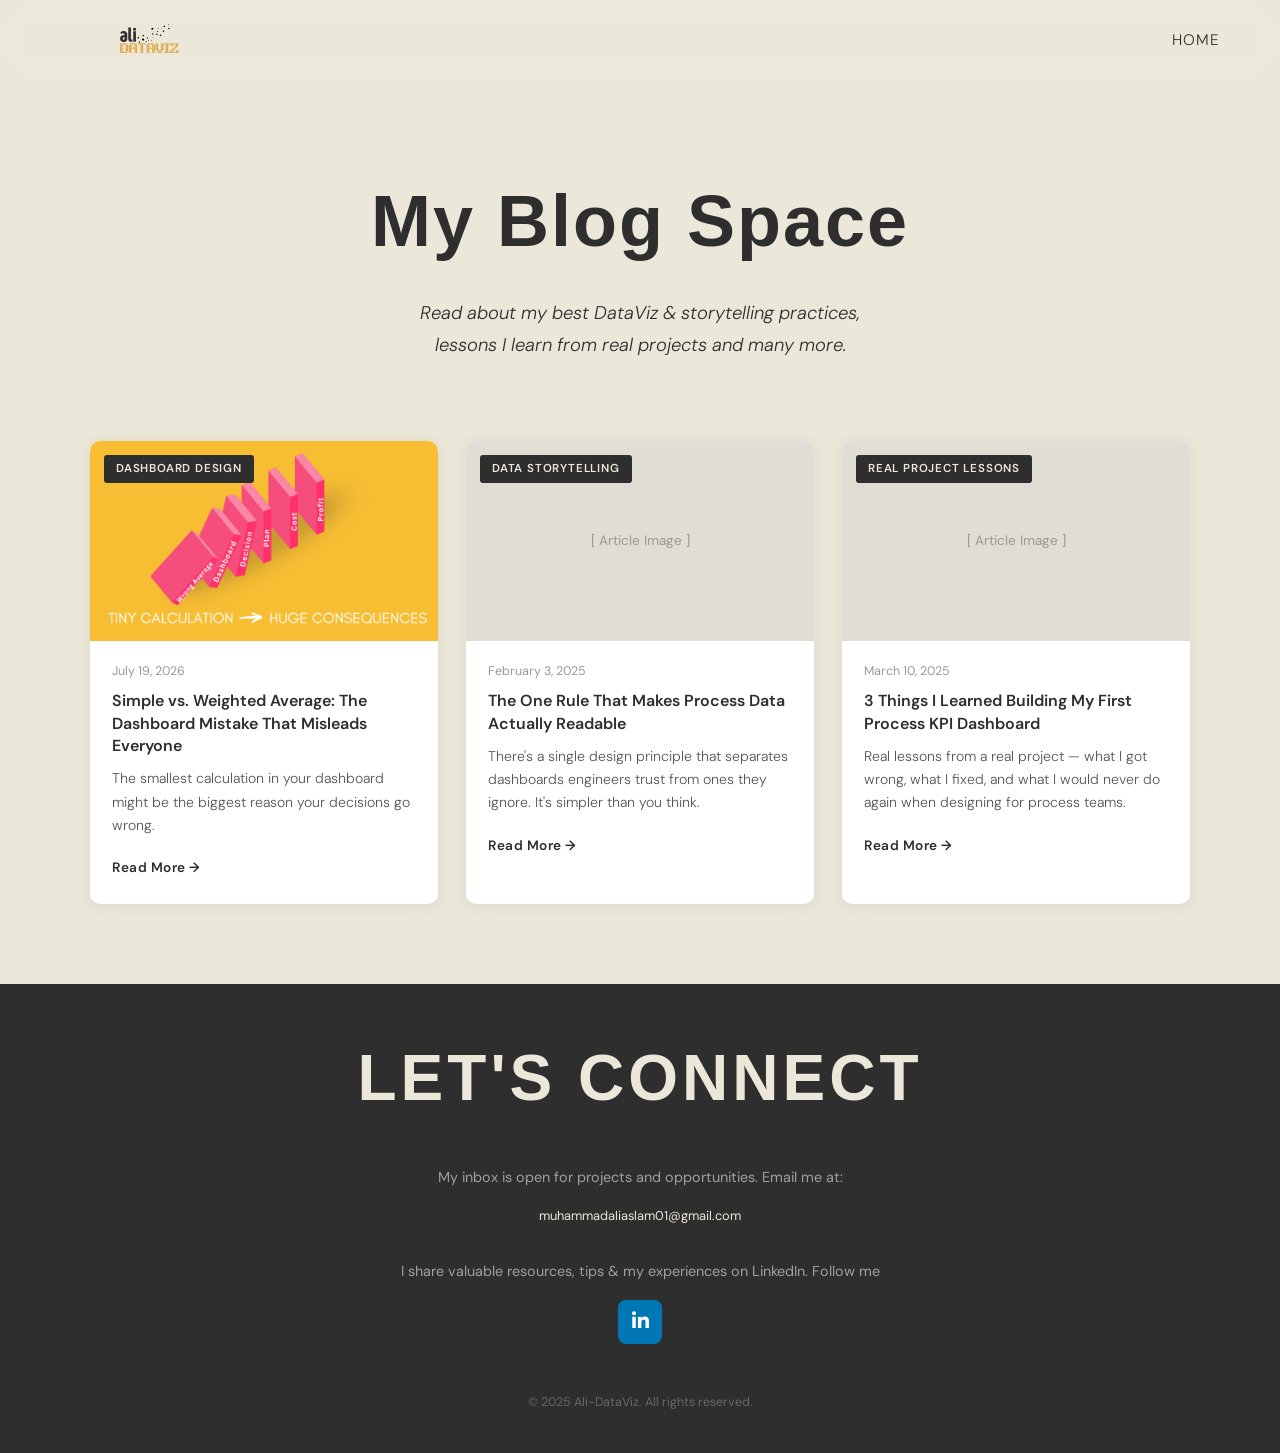
==== blog.html @ f67eda48 "First upload" ====
<!DOCTYPE html>
<html lang="en">
<head>
  <meta charset="UTF-8" />
  <meta name="viewport" content="width=device-width, initial-scale=1.0" />
  <title>Blog — Ali-DataViz</title>

  <!-- Same Google Fonts as main page -->
  <link href="https://fonts.googleapis.com/css2?family=Bebas+Neue&family=DM+Sans:ital,wght@0,300;0,400;0,600;1,400&display=swap" rel="stylesheet" />

  <!-- Font Awesome for icons -->
  <link rel="stylesheet" href="https://cdnjs.cloudflare.com/ajax/libs/font-awesome/6.5.0/css/all.min.css" />

  <!-- Same shared stylesheet — no separate CSS needed -->
  <link rel="stylesheet" href="style.css" />
</head>
<body>

  <!-- ========== NAVIGATION — Home tab only ========== -->
  <nav class="navbar blog-navbar">
    <a href="index.html">
  <img src="ali-logo.svg" alt="Ali DataViz Logo" class="logo-img" />
</a>
</div> 
    <ul class="nav-links">
      <li><a href="index.html">Home</a></li>
    </ul>
  </nav>

  <!-- ========== BLOG HERO — heading + subtext ========== -->
  <section class="blog-hero">
    <h1 class="blog-hero-heading">My Blog Space</h1>
    <p class="blog-hero-subtext">
      Read about my best DataViz &amp; storytelling practices,<br/>
      lessons I learn from real projects and many more.
    </p>
  </section>

  <!-- ========== BLOG CARDS GRID ========== -->
  <section class="blog-section">

    <div class="blog-grid">

      <!-- Blog Card 1 — placeholder -->
      <div class="blog-card">
        <!-- Thumbnail image on top -->
        <div class="blog-thumbnail">
    <span class="blog-category">Dashboard Design</span>
    <img src="Blog1 Cover.png"
         alt="Simple vs Weighted Average">
</div>
        <!-- Card content -->
        <div class="blog-card-body">
          <p class="blog-date">July 19, 2026</p>
          <h3 class="blog-title">Simple vs. Weighted Average: The Dashboard Mistake That Misleads Everyone</h3>
          <p class="blog-excerpt">
            The smallest calculation in your dashboard might be the biggest reason your decisions go wrong.
          </p>
          <a href="#" class="blog-read-more">Read More →</a>
        </div>
      </div>

      <!-- Blog Card 2 — placeholder -->
      <div class="blog-card">
        <div class="blog-thumbnail">
          <span class="blog-category">Data Storytelling</span>
          [ Article Image ]
        </div>
        <div class="blog-card-body">
          <p class="blog-date">February 3, 2025</p>
          <h3 class="blog-title">The One Rule That Makes Process Data Actually Readable</h3>
          <p class="blog-excerpt">
            There's a single design principle that separates dashboards engineers trust from ones they ignore. It's simpler than you think.
          </p>
          <a href="#" class="blog-read-more">Read More →</a>
        </div>
      </div>

      <!-- Blog Card 3 — placeholder -->
      <div class="blog-card">
        <div class="blog-thumbnail">
          <span class="blog-category">Real Project Lessons</span>
          [ Article Image ]
        </div>
        <div class="blog-card-body">
          <p class="blog-date">March 10, 2025</p>
          <h3 class="blog-title">3 Things I Learned Building My First Process KPI Dashboard</h3>
          <p class="blog-excerpt">
            Real lessons from a real project — what I got wrong, what I fixed, and what I would never do again when designing for process teams.
          </p>
          <a href="#" class="blog-read-more">Read More →</a>
        </div>
      </div>

    </div>
  </section>

  <!-- ========== FOOTER — exact same as homepage ========== -->
  <footer class="footer" id="connect">

    <h2 class="footer-heading">LET'S CONNECT</h2>

<p class="footer-tagline">My inbox is open for projects and opportunities. Email me at:</p>

    <!-- Email -->
    <div class="footer-email">
      <a href="mailto:muhammadaliaslam01@gmail.com" class="footer-email-link">
        muhammadaliaslam01@gmail.com
      </a>
    </div>

    <!-- LinkedIn -->
    <p class="footer-linkedin-text">
      I share valuable resources, tips &amp; my experiences on LinkedIn. Follow me
    </p>
    <a href="https://www.linkedin.com/in/muhammadali-ce/" target="_blank" class="linkedin-btn">
      <i class="fa-brands fa-linkedin-in"></i>
    </a>

    <!-- Copyright -->
    <p class="footer-copy">&copy; 2025 Ali-DataViz. All rights reserved.</p>

  </footer>

</body>
</html>
---- style.css ----
/* ============================================================
   Ali-DataViz — Main Stylesheet
   File: style.css
   Matches Canva draft layout exactly
   ============================================================ */

/* ---------- CSS VARIABLES (your color palette) ---------- */
:root {
  --color-bg-light: #ebe8da;       /* Off-white/cream — main background */
  --color-bg-dark: #2e2e2e;        /* Dark charcoal — work section + footer */
  --color-text-dark: #2e2e2e;      /* Dark charcoal for body text */
  --color-text-light: #ebe8da;     /* Light text on dark backgrounds */
  --color-accent: #c8b97a;         /* Gold/warm tone — matches Canva feel */
  --color-tag-bg: #2e2e2e;         /* Skill tag background */
  --color-tag-text: #ebe8da;       /* Skill tag text */

  --font-headline: 'Segoe UI', sans-serif;   /* Big bold headlines */
  --font-body: 'DM Sans', sans-serif;    /* Body text — clean and readable */
}

/* ---------- RESET & BASE ---------- */
*, *::before, *::after {
  margin: 0;
  padding: 0;
  box-sizing: border-box;
}

html {
  scroll-behavior: smooth; /* smooth scrolling when clicking nav links */
}

body {
  font-family: var(--font-body);
  background-color: var(--color-bg-light);
  color: var(--color-text-dark);
  line-height: 1.7;
}

a {
  text-decoration: none;
  color: inherit;
}

/* ============================================================
   NAVIGATION BAR
   ============================================================ */
.navbar {
  position: fixed;
  top: 0;
  left: 0;
  width: 100%;
  z-index: 100;
  display: flex;
  justify-content: space-between;
  align-items: center;
  padding: 12px 60px;
  background-color: rgba(235, 232, 218, 0.5);
  backdrop-filter: blur(8px);
 -webkit-backdrop-filter: blur(8px);
  height: 80px;        /* fixed navbar height — nothing will shift */
}

.nav-logo {
  font-family: var(--font-headline);
  font-size: 1.6rem;
  color: var(--color-text-dark);
  letter-spacing: 1px;
}

/* accent color on the second word of logo */
.nav-logo span {
  color: var(--color-accent);
}

.logo-img {
  height: 200px;           /* size — change this */
  width: auto;
  object-fit: contain;
  display: block;
  position: relative;     /* allows free movement */
  top: 15px;               /* move up (negative) or down (positive) */
  left: -10px;              /* move left (negative) or right (positive) */
  transform: scale(1);    /* zoom in or out — 1 is normal, 1.2 is 20% bigger */
}

.nav-links {
  list-style: none;
  display: flex;
  gap: 36px;
}

.nav-links a {
  color: var(--color-text-dark);
  font-size: 0.95rem;
  font-weight: 300;
  letter-spacing: 1px;
  text-transform: uppercase;
  transition: color 0.2s ease;
}

.nav-links a:hover {
  color: var(--color-accent);
}

/* ============================================================
   HERO SECTION
   ============================================================ */
.hero {
  position: relative;
  overflow: hidden;
  width: 100%;
  min-height: 100vh;          /* full screen height */
  display: flex;
  align-items: center;
  justify-content: center;
  text-align: center;

  /* Background image — industrial/refinery feel like your Canva draft */
  background-color: var(--color-bg-light);
background-image: url('refinery.jpg');
background-size: contain;
background-repeat: no-repeat;
background-position: bottom center;
}

/* Dark overlay so text is readable over the photo */
.hero-overlay {
  position: absolute;
  inset: 0;
  background-color: rgba(235, 232, 218, 0.85);
}

/* All hero content sits above the overlay */
.hero-content {
  position: relative;
  z-index: 2;
  max-width: 860px;
  padding: 40px 20px;
}

/* Main headline — large, stacked, all caps */
.hero-headline {
  font-family: var(--font-headline);
  font-size: clamp(3rem, 8vw, 4.5rem); /* scales with screen size */
  line-height: 1.05;
  color: var(--color-text-dark);
  letter-spacing: 1.5px;
  margin-bottom: 24px;
  font-weight: 800;
  text-transform: capitalize;
}

/* Supporting italic line below headline */
.hero-subtext {
  font-family: var(--font-body);
  font-style: italic;
  font-weight: 300;
  font-size: clamp(1rem, 2vw, 1.15rem);
  color: var(--color-text-dark);
  line-height: 1.6;
  margin-bottom: 40px;
}

/* CTA buttons container */
.hero-buttons {
  display: flex;
  gap: 16px;
  justify-content: center;
  flex-wrap: wrap;
}

/* Base button style */
.btn {
  display: inline-block;
  padding: 13px 32px;
  font-family: var(--font-body);
  font-size: 0.9rem;
  font-weight: 600;
  letter-spacing: 1.5px;
  text-transform: uppercase;
  border-radius: 30px;
  transition: all 0.25s ease;
  cursor: pointer;
}

/* Primary button — dark filled */
.btn-primary {
  background-color: var(--color-text-dark);
  color: var(--color-text-light);
  border: 2px solid var(--color-text-dark);
}

.btn-primary:hover {
  background-color: var(--color-accent);
  border-color: var(--color-accent);
  color: var(--color-text-dark);
}

/* Secondary button — outlined */
.btn-secondary {
  background-color: transparent;
  color: var(--color-text-dark);
border: 2px solid var(--color-text-dark);
}

.btn-secondary:hover {
  background-color: var(--color-text-light);
  color: var(--color-text-dark);
}

/* ============================================================
   MY WORK SECTION
   ============================================================ */
.work-section {
  background-color: var(--color-bg-dark);
  color: var(--color-text-light);
  padding: 50px 60px;
  text-align: center;
  overflow: hidden;
}

.section-heading {
  font-family: var(--font-headline);
  font-size: clamp(2.5rem, 5vw, 4rem);
  letter-spacing: 3px;
  color: var(--color-text-light);
  margin-bottom: 12px;
}

.section-subtext {
  font-size: 1rem;
  font-weight: 300;
  color: rgba(240, 237, 230, 0.7);
  margin-bottom: 60px;
}

/* Slider of project cards — 3 columns on desktop */
.projects-slider {
  display: flex;
  flex-direction: row;
  gap: 28px;
  overflow-x: scroll;         /* forces scrollbar to always show */
  scroll-snap-type: x mandatory;
  padding: 20px 60px 40px;
  max-width: 100%;            /* full width of section */
  margin: 0 auto;
  cursor: grab;
  -webkit-overflow-scrolling: touch;
}
/* Each card snaps into place */
.projects-slider .project-card {
  flex: 0 0 600px;            /* bigger card width */
  scroll-snap-align: start;
}
/* Hide scrollbar but keep scrolling working */
.projects-slider::-webkit-scrollbar {
  display: none;
}

.projects-slider::-webkit-scrollbar-track {
  background: #1e1e1e;
}

.projects-slider::-webkit-scrollbar-thumb {
  background-color: #ebe8da;
  border-radius: 10px;
}

/* Individual project card */
.project-card {
  background-color: #2a2a2a;
  border-radius: 10px;
  overflow: hidden;
  text-align: left;
  display: flex;
  flex-direction: column;
  transition: transform 0.4s ease, box-shadow 0.4s ease;
  box-shadow: 6px 6px 16px rgba(0, 0, 0, 0.5),
              -2px -2px 8px rgba(255, 255, 255, 0.03);
}

.project-card:hover {
  transform: translateY(-8px) rotateX(2deg) rotateY(2deg) scale(1.02);
  box-shadow: 12px 20px 40px rgba(0, 0, 0, 0.6),
              -4px -4px 12px rgba(255, 255, 255, 0.05);
}

.project-card:hover {
  transform: translateY(-5px); /* lifts card on hover */
}

/* Placeholder for dashboard screenshot */
.project-thumbnail {
  width: 100%;
  aspect-ratio: 16/9;
  background-color: #3a3a3a;
  display: flex;
  align-items: center;
  justify-content: center;
  color: #888;
  font-size: 0.85rem;
  letter-spacing: 1px;
  overflow: hidden;
  flex: 0 0 80%;
}

.project-title {
  font-family: var(--font-body);
  font-size: 1.05rem;
  font-weight: 600;
  color: var(--color-text-light);
  padding: 18px 20px 6px;
}

.project-problem {
  font-size: 0.9rem;
  font-weight: 300;
  color: rgba(240, 237, 230, 0.65);
  padding: 0 20px 16px;
  line-height: 1.5;
}

.project-link {
  display: inline-block;
  margin: 0 20px 20px;
  font-size: 0.85rem;
  font-weight: 600;
  color: var(--color-accent);
  letter-spacing: 0.5px;
  transition: letter-spacing 0.2s ease;
}

.project-link:hover {
  letter-spacing: 1.5px;
}

.project-card-body {
  flex: 0 0 20%;
  padding: 12px 16px;
}

/* ============================================================
   ABOUT SECTION — HI I'M ALI
   ============================================================ */
.about-section {
  background-color: var(--color-bg-light);
  padding: 80px 60px;
}

/* Two column layout — empty left half, text on right half */
.about-container {
  display: flex;
  gap: 60px;
  max-width: 1100px;
  margin: 0 auto;
  align-items: flex-start;
  justify-content: flex-end;  /* pushes content to the right */
}

/* Left column — photo placeholder */
.about-image {
  flex: 0 0 45%;
  display: flex;
  align-items: flex-start;
  justify-content: center;
  padding-top: 40px;
}
.about-photo {
  width: 420px;
  height: 520px;
  object-fit: cover;
  object-position: center center;
  border-radius: 210px;
}

/* Right column — all text, limited to right half */
.about-text {
  flex: 0 0 55%;  /* takes up roughly right half of the page */
  max-width: 600px;
}

.about-heading {
  font-family: var(--font-headline);
  font-size: clamp(2.5rem, 5vw, 3.8rem);
  color: var(--color-text-dark);
  margin-bottom: 18px;
  letter-spacing: 1px;
}

.about-intro {
  font-size: 1.05rem;
  font-weight: 600;
  color: var(--color-text-dark);
  margin-bottom: 20px;
}

.about-body {
  font-size: 1rem;
  font-weight: 400;
  color: #333;
  margin-bottom: 18px;
  line-height: 1.75;
}

.about-blog {
  font-size: 0.95rem;
  color: #444;
  margin-bottom: 32px;
}

/* Inline hyperlink inside paragraph */
.inline-link {
  color: var(--color-text-dark);
  font-weight: 600;
  border-bottom: 1px solid var(--color-text-dark);
  transition: color 0.2s ease;
}

.inline-link:hover {
  color: var(--color-accent);
  border-color: var(--color-accent);
}

/* Skills block */
.skills-block {
  margin-top: 10px;
}

.skills-label {
  font-size: 0.9rem;
  font-weight: 600;
  color: var(--color-text-dark);
  margin-bottom: 12px;
  letter-spacing: 0.5px;
}

/* Tags container — wraps naturally */
.skills-tags {
  display: flex;
  flex-wrap: wrap;
  gap: 10px;
}

/* Individual skill tag — dark pill shape like your Canva */
.tag {
  background-color: var(--color-tag-bg);
  color: var(--color-tag-text);
  padding: 7px 18px;
  border-radius: 4px;
  font-size: 0.85rem;
  font-weight: 400;
  letter-spacing: 0.3px;
}

/* ============================================================
   FOOTER — LET'S CONNECT
   ============================================================ */
.footer {
  background-color: var(--color-bg-dark);
  color: var(--color-text-light);
  text-align: center;
  padding: 40px 40px 40px;
}

.footer-heading {
  font-family: var(--font-headline);
  font-size: clamp(2.5rem, 5vw, 4rem);
  letter-spacing: 4px;
  color: var(--color-text-light);
  margin-bottom: 32px;
}

/* Email row with icon */
.footer-email {
  display: flex;
  align-items: center;
  justify-content: center;
  gap: 12px;
  margin-bottom: 32px;
}
/* Circle around email icon */
.footer-icon {
  font-size: 1.1rem;
  color: var(--color-text-light);
  background-color: #2a2a2a;
  border: 1px solid #444;
  border-radius: 50%;
  width: 40px;
  height: 40px;
  display: flex;
  align-items: center;
  justify-content: center;
}

.footer-email-link {
  font-size: 0.8rem;
  color: var(--color-text-light);
  transition: color 0.2s ease;
}

.footer-email-link:hover {
  color: var(--color-accent);
}

.footer-linkedin-text {
  font-size: 0.9rem;
  color: rgba(240, 237, 230, 0.6);
  margin-bottom: 16px;
}

/* LinkedIn blue button — round icon */
.linkedin-btn {
  display: inline-flex;
  align-items: center;
  justify-content: center;
  width: 44px;
  height: 44px;
  background-color: #0077b5;   /* official LinkedIn blue */
  border-radius: 8px;
  color: #fff;
  font-size: 1.2rem;
  transition: background-color 0.2s ease, transform 0.2s ease;
  margin-bottom: 48px;
}

.linkedin-btn:hover {
  background-color: #005f8e;
  transform: scale(1.08);
}

.footer-copy {
  font-size: 0.78rem;
  color: rgba(240, 237, 230, 0.3);
}

.footer-tagline {
  font-size: 0.9rem;
  color: rgba(240, 237, 230, 0.6);
  margin-bottom: 16px;
}

/* ============================================================
   RESPONSIVE — MOBILE
   ============================================================ */
@media (max-width: 768px) {

  /* Navbar */
  .navbar {
    padding: 16px 24px;
    flex-direction: column;
    gap: 12px;
  }

  .nav-links {
    gap: 20px;
  }

  /* Hero */
  .hero-icon {
    display: none; /* hide molecule on small screens */
  }

  /* Work section */
  .work-section {
    padding: 70px 24px;
  }

  /* About section — stack to single column */
  .about-section {
    padding: 70px 24px;
  }

  .about-container {
    flex-direction: column;
  }

  .about-image {
    flex: unset;
    width: 100%;
    max-width: 280px;
    margin: 0 auto;
  }

  /* Footer */
  .footer {
    padding: 60px 24px 32px;
  }
}

/* ============================================================
   BLOG PAGE STYLES
   ============================================================ */
 
/* Navbar on blog page — dark background, sits normally above hero */
.blog-navbar {
  background-color: rgba(235, 232, 218, 0.5);
  backdrop-filter: blur(8px);
 -webkit-backdrop-filter: blur(8px);
  position: relative;
}
 
.blog-navbar .nav-logo {
  color: var(--color-text-light);
}
 
.blog-navbar .nav-links a {
  color: var(--color-text-dark);
}
 
/* Blog hero — light background, centered text */
.blog-hero {
  background-color: var(--color-bg-light);
  text-align: center;
  padding: 80px 40px 60px;
}
 
.blog-hero-heading {
  font-family: var(--font-headline);
  font-size: clamp(3rem, 8vw, 4.5rem); 
  color: var(--color-text-dark);
  letter-spacing: 2px;
  margin-bottom: 16px;
  font-weight: 800;
}
 
.blog-hero-subtext {
  font-size: clamp(1rem, 2vw, 1.15rem);
  font-family: var(--font-body);
  font-style: italic;
  font-weight: 300;
  color: var(--color-text-dark);
  line-height: 1.7;
}
 
/* Blog cards section — light background */
.blog-section {
  background-color: var(--color-bg-light);
  padding: 20px 60px 80px;
}
 
/* 3 column grid */
.blog-grid {
  display: grid;
  grid-template-columns: repeat(auto-fit, minmax(280px, 1fr));
  gap: 28px;
  max-width: 1100px;
  margin: 0 auto;
}
 
/* Individual blog card */
.blog-card {
  background-color: #fff;
  border-radius: 10px;
  overflow: hidden;
  box-shadow: 0 2px 16px rgba(0, 0, 0, 0.07);
  transition: transform 0.25s ease, box-shadow 0.25s ease;
}
 
.blog-card:hover {
  transform: translateY(-5px);
  box-shadow: 0 6px 24px rgba(0, 0, 0, 0.12);
}
 
/* Thumbnail area */
.blog-thumbnail {
  width: 100%;
  height: 200px;
  background-color: #e0ddd4;
  display: flex;
  flex-direction: column;
  align-items: center;
  justify-content: center;
  color: #999;
  font-size: 0.85rem;
  position: relative;
}

.blog-thumbnail img {
    width: 100%;
    height: 100%;
    object-fit: cover;
    display: block;
}
 
/* Category tag — top left of thumbnail */
.blog-category {
  position: absolute;
  top: 14px;
  left: 14px;
  background-color: var(--color-text-dark);
  color: var(--color-text-light);
  font-size: 0.72rem;
  font-weight: 600;
  letter-spacing: 0.8px;
  text-transform: uppercase;
  padding: 4px 12px;
  border-radius: 3px;
}
 
/* Card text content */
.blog-card-body {
  padding: 20px 22px 24px;
}
 
.blog-date {
  font-size: 0.78rem;
  color: #999;
  margin-bottom: 8px;
}
 
.blog-title {
  font-family: var(--font-body);
  font-size: 1rem;
  font-weight: 600;
  color: var(--color-text-dark);
  line-height: 1.4;
  margin-bottom: 10px;
}
 
.blog-excerpt {
  font-size: 0.88rem;
  font-weight: 300;
  color: #555;
  line-height: 1.65;
  margin-bottom: 16px;
}
 
.blog-read-more {
  font-size: 0.85rem;
  font-weight: 600;
  color: var(--color-text-dark);
  letter-spacing: 0.5px;
  transition: letter-spacing 0.2s ease;
}
 
.blog-read-more:hover {
  letter-spacing: 1.5px;
}

/* Wrapper that holds arrows and slider together */
.slider-wrapper {
  position: relative;
  display: flex;
  align-items: center;
  max-width: 100%;
}

/* Arrow buttons */
.slider-arrow {
  background-color: #ebe8da;
  border: none;
  color: #1e1e1e;
  font-size: 1.8rem;
  width: 42px;
  height: 42px;
  border-radius: 50%;
  cursor: pointer;
  flex-shrink: 0;
  transition: background-color 0.2s ease;
  z-index: 2;
  font-weight: 750;
}

.slider-arrow:hover {
  background-color: #d4d0c4;
}

/* ============================================================
   CARD MINI SLIDER
   ============================================================ */

.card-slider {
  position: relative;
  width: 100%;
  overflow: hidden;
  aspect-ratio: 16/9;
}

.card-slides {
  display: flex;
  transition: transform 0.4s ease;
  height: 100%;
}

.card-slide-img {
  min-width: 100%;
  height: 100%;
  object-fit: cover;
  object-position: top;
}

/* Left and right arrows inside card */
.card-arrow {
  position: absolute;
  top: 50%;
  transform: translateY(-50%);
  background-color: rgba(0, 0, 0, 0.45);
  color: #fff;
  border: none;
  font-size: 1rem;
  font-weight: 900;
  width: 28px;
  height: 28px;
  border-radius: 50%;
  cursor: pointer;
  z-index: 3;
  transition: background-color 0.2s ease;
}

.card-arrow:hover {
  background-color: rgba(0, 0, 0, 0.75);
}

.card-left {
  left: 10px;
}

.card-right {
  right: 10px;
}

/* Dot indicators */
.card-dots {
  position: absolute;
  bottom: 8px;
  left: 50%;
  transform: translateX(-50%);
  display: flex;
  gap: 6px;
  z-index: 3;
}

.card-dot {
  width: 7px;
  height: 7px;
  border-radius: 50%;
  background-color: rgba(255, 255, 255, 0.4);
  cursor: pointer;
  transition: background-color 0.2s ease;
}

.card-dot.active {
  background-color: #fff;
}

/* ============================================================
   CASE STUDY PAGE STYLES
   ============================================================ */

/* Hero — reuses the same look as blog-hero, just different text */
.casestudy-hero {
  background-color: var(--color-bg-light);
  text-align: center;
  padding: 80px 40px 60px;
}

.casestudy-hero-heading {
  font-family: var(--font-headline);
  font-size: clamp(3rem, 8vw, 4.5rem);
  color: var(--color-text-dark);
  letter-spacing: 2px;
  margin-bottom: 16px;
  font-weight: 800;
}

.casestudy-hero-subtext {
  font-size: clamp(1rem, 2vw, 1.15rem);
  font-family: var(--font-body);
  font-style: italic;
  font-weight: 300;
  color: var(--color-text-dark);
  line-height: 1.7;
}

/* Section wrapper that holds all case study cards, stacked vertically */
.casestudy-section {
  background-color: var(--color-bg-light);
  padding: 20px 60px 80px;
}

/* The vertical list itself — one card per row, spaced apart */
.casestudy-list {
  display: flex;
  flex-direction: column;
  gap: 40px;
  max-width: 1100px;
  margin: 0 auto;
}

/* Individual case study card — wide horizontal strip:
   image on the left, written content on the right */
.casestudy-card {
  background-color: #fff;
  border-radius: 10px;
  overflow: hidden;
  box-shadow: 0 2px 16px rgba(0, 0, 0, 0.07);
  transition: transform 0.25s ease, box-shadow 0.25s ease;
  display: flex;
  flex-direction: row;
  min-height: 340px;
}

.casestudy-card:hover {
  transform: translateY(-5px);
  box-shadow: 0 6px 24px rgba(0, 0, 0, 0.12);
}

/* Image side — takes up left 45% of the card */
.casestudy-thumbnail {
  flex: 0 0 45%;
  background-color: #e0ddd4;
  display: flex;
  align-items: center;
  justify-content: center;
  color: #999;
  font-size: 0.85rem;
  position: relative;
  overflow: hidden;
}

.casestudy-thumbnail img {
  width: 100%;
  height: 100%;
  object-fit: cover;
}

/* Category tag — top left of the image, same style as blog cards */
.casestudy-category {
  position: absolute;
  top: 14px;
  left: 14px;
  background-color: var(--color-text-dark);
  color: var(--color-text-light);
  font-size: 0.72rem;
  font-weight: 600;
  letter-spacing: 0.8px;
  text-transform: uppercase;
  padding: 4px 12px;
  border-radius: 3px;
  z-index: 2;
}

/* Text side — takes up right 55% of the card */
.casestudy-body {
  flex: 0 0 55%;
  padding: 32px 36px;
  display: flex;
  flex-direction: column;
  justify-content: center;
}

.casestudy-title {
  font-family: var(--font-body);
  font-size: 1.4rem;
  font-weight: 600;
  color: var(--color-text-dark);
  line-height: 1.35;
  margin-bottom: 14px;
}

/* Each labeled row: Problem / Insight / Design Decision / Result */
.casestudy-point {
  margin-bottom: 12px;
}

.casestudy-label {
  font-size: 0.72rem;
  font-weight: 700;
  letter-spacing: 1px;
  text-transform: uppercase;
  color: var(--color-accent);
  margin-bottom: 3px;
}

.casestudy-text {
  font-size: 0.92rem;
  font-weight: 300;
  color: #555;
  line-height: 1.6;
}

.casestudy-link {
  display: inline-block;
  margin-top: 10px;
  font-size: 0.88rem;
  font-weight: 600;
  color: var(--color-text-dark);
  letter-spacing: 0.5px;
  transition: letter-spacing 0.2s ease;
}

.casestudy-link:hover {
  letter-spacing: 1.5px;
  color: var(--color-accent);
}

/* ---------- Mobile — stack image on top, text below ---------- */
@media (max-width: 768px) {
  .casestudy-section {
    padding: 20px 24px 60px;
  }

  .casestudy-card {
    flex-direction: column;
    min-height: unset;
  }

  .casestudy-thumbnail {
    flex: unset;
    width: 100%;
    aspect-ratio: 16/9;
  }

  .casestudy-body {
    flex: unset;
    padding: 24px 22px 28px;
  }
}
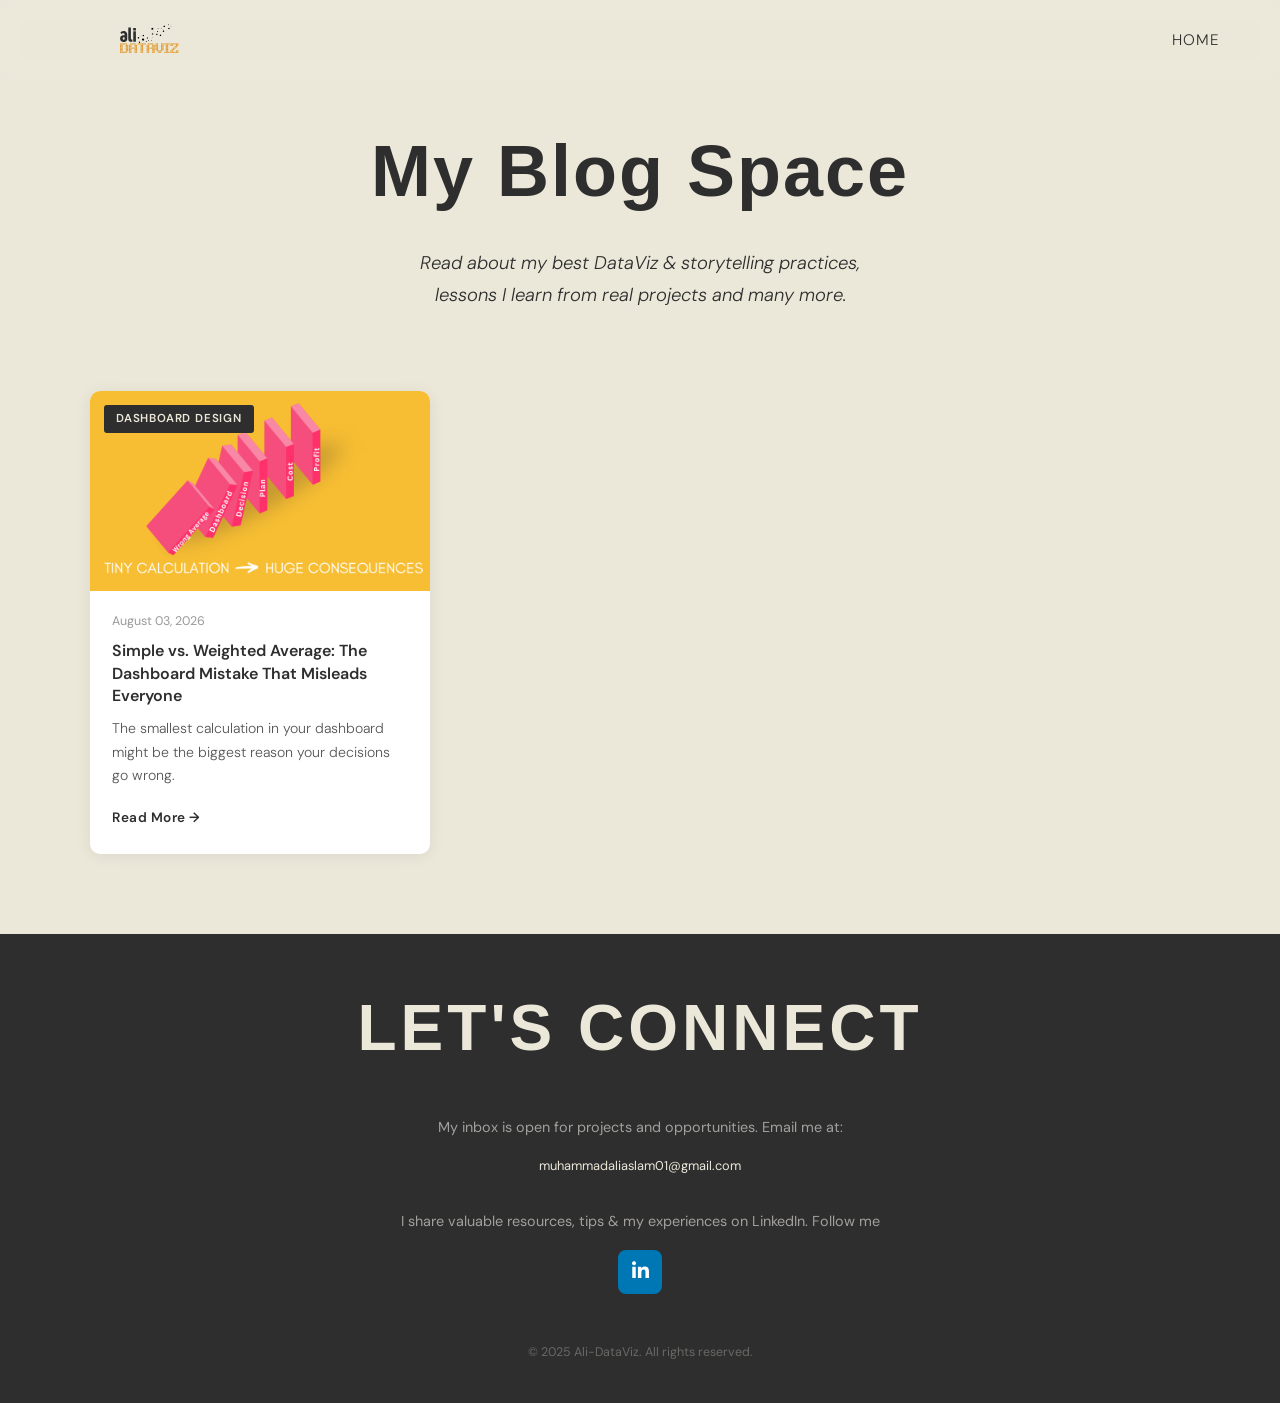
==== commit 5de9d236: "Fix blog card stretching when only one card is present" ====
--- a/blog.html
+++ b/blog.html
@@ -41,7 +41,7 @@
 
     <div class="blog-grid">
 
-      <!-- Blog Card 1 — placeholder -->
+      <!-- Blog Card 1 — LIVE POST -->
       <div class="blog-card">
         <!-- Thumbnail image on top -->
         <div class="blog-thumbnail">
@@ -51,46 +51,15 @@
 </div>
         <!-- Card content -->
         <div class="blog-card-body">
-          <p class="blog-date">July 19, 2026</p>
+          <p class="blog-date">August 03, 2026</p>
           <h3 class="blog-title">Simple vs. Weighted Average: The Dashboard Mistake That Misleads Everyone</h3>
           <p class="blog-excerpt">
             The smallest calculation in your dashboard might be the biggest reason your decisions go wrong.
           </p>
-          <a href="#" class="blog-read-more">Read More →</a>
+          <a href="blog1.html" class="blog-read-more">Read More →</a>
         </div>
       </div>
 
-      <!-- Blog Card 2 — placeholder -->
-      <div class="blog-card">
-        <div class="blog-thumbnail">
-          <span class="blog-category">Data Storytelling</span>
-          [ Article Image ]
-        </div>
-        <div class="blog-card-body">
-          <p class="blog-date">February 3, 2025</p>
-          <h3 class="blog-title">The One Rule That Makes Process Data Actually Readable</h3>
-          <p class="blog-excerpt">
-            There's a single design principle that separates dashboards engineers trust from ones they ignore. It's simpler than you think.
-          </p>
-          <a href="#" class="blog-read-more">Read More →</a>
-        </div>
-      </div>
-
-      <!-- Blog Card 3 — placeholder -->
-      <div class="blog-card">
-        <div class="blog-thumbnail">
-          <span class="blog-category">Real Project Lessons</span>
-          [ Article Image ]
-        </div>
-        <div class="blog-card-body">
-          <p class="blog-date">March 10, 2025</p>
-          <h3 class="blog-title">3 Things I Learned Building My First Process KPI Dashboard</h3>
-          <p class="blog-excerpt">
-            Real lessons from a real project — what I got wrong, what I fixed, and what I would never do again when designing for process teams.
-          </p>
-          <a href="#" class="blog-read-more">Read More →</a>
-        </div>
-      </div>
 
     </div>
   </section>
--- a/style.css
+++ b/style.css
@@ -405,7 +405,7 @@
 .about-blog {
   font-size: 0.95rem;
   color: #444;
-  margin-bottom: 32px;
+  margin-bottom: 12px;
 }
 
 /* Inline hyperlink inside paragraph */
@@ -611,7 +611,7 @@
 .blog-hero {
   background-color: var(--color-bg-light);
   text-align: center;
-  padding: 80px 40px 60px;
+  padding: 30px 40px 60px;
 }
  
 .blog-hero-heading {
@@ -645,6 +645,11 @@
   gap: 28px;
   max-width: 1100px;
   margin: 0 auto;
+  justify-content: center;
+}
+
+.blog-card {
+  max-width: 340px;
 }
  
 /* Individual blog card */
@@ -851,7 +856,7 @@
 .casestudy-hero {
   background-color: var(--color-bg-light);
   text-align: center;
-  padding: 80px 40px 60px;
+  padding: 40px 40px 60px;
 }
 
 .casestudy-hero-heading {
@@ -887,6 +892,32 @@
   margin: 0 auto;
 }
 
+/* Wrapper to hold "See How" and the download button side by side */
+.casestudy-actions {
+  display: flex;
+  align-items: center;
+  gap: 16px;
+  margin-top: 18px;
+  flex-wrap: wrap;
+}
+
+/* "Download Full Case Study" button */
+.casestudy-download-btn {
+  display: inline-block;
+  padding: 10px 20px;
+  border-radius: 30px;
+  background-color: var(--color-text-dark);
+  border: 1.5px solid var(--color-text-dark);
+  color: var(--color-text-light);
+  font-size: 0.85rem;
+  font-weight: 600;
+  text-decoration: none;
+  transition: opacity 0.25s ease;
+}
+
+.casestudy-download-btn:hover {
+  opacity: 0.85;
+}
 /* Individual case study card — wide horizontal strip:
    image on the left, written content on the right */
 .casestudy-card {
@@ -897,7 +928,7 @@
   transition: transform 0.25s ease, box-shadow 0.25s ease;
   display: flex;
   flex-direction: row;
-  min-height: 340px;
+  min-height: 170px;
 }
 
 .casestudy-card:hover {
@@ -950,28 +981,22 @@
 }
 
 .casestudy-title {
-  font-family: var(--font-body);
-  font-size: 1.4rem;
-  font-weight: 600;
+  font-family: 'Poppins', sans-serif;
+  font-size: 1.3rem;
+  font-weight: 700;
   color: var(--color-text-dark);
   line-height: 1.35;
   margin-bottom: 14px;
 }
 
-/* Each labeled row: Problem / Insight / Design Decision / Result */
-.casestudy-point {
-  margin-bottom: 12px;
-}
-
-.casestudy-label {
-  font-size: 0.72rem;
-  font-weight: 700;
-  letter-spacing: 1px;
-  text-transform: uppercase;
-  color: var(--color-accent);
-  margin-bottom: 3px;
-}
-
+.casestudy-teaser {
+  font-family: var(--font-body);
+  font-size: 0.95rem;
+  font-weight: 300;
+  color: #444;
+  line-height: 1.6;
+  margin: 10px 0 4px;
+}
 .casestudy-text {
   font-size: 0.92rem;
   font-weight: 300;
